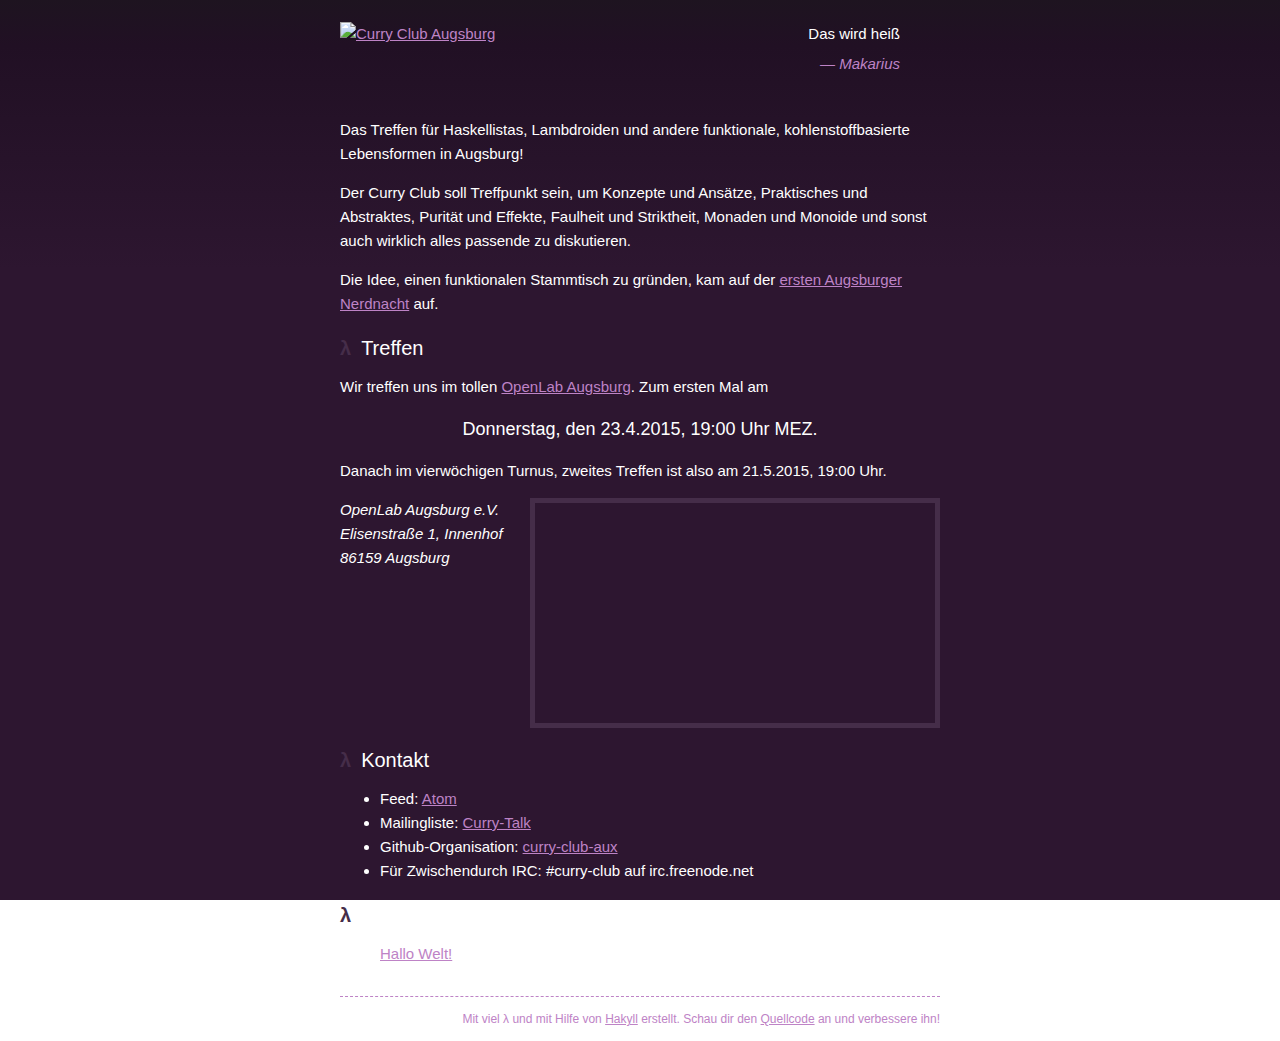
==== index.html @ 8ce15936 "Travis: updated website output 04/19/15 16:23" ====
<!doctype html>
<html lang="de">
  <head>
    <meta charset="utf-8" />
    <title>Home :: Curry Club Augsburg</title>
    <link rel="stylesheet" type="text/css" href="./css/default.css" />
    <link rel="shortcut icon" href="./images/favicon.ico" />
    <link rel="alternate" type="application/atom+xml" href="./atom.xml" />
    <link rel="alternate" type="application/rss+xml" href="./rss.xml" />
    <link rel="stylesheet" href="https://api.tiles.mapbox.com/mapbox.js/v2.1.6/mapbox.css" />
  </head>
  <body>
    <div class="wrap">
      <div class="main">
        <header>
          <div id="logo">
            <a href="./">
              <img src="./images/logo-dunkler-hintergrund.svg" alt="Curry Club Augsburg" />
            </a>
          </div>
          <blockquote>
            <p>Das wird heiß</p>
            <footer>
              &mdash; <cite class="author">Makarius</cite>
            </footer>
          </blockquote>
          <div class="clear"></div>
        </header>

        <main id="content">
          <p>
Das Treffen für Haskellistas, Lambdroiden und andere funktionale, kohlenstoffbasierte Lebensformen in Augsburg!
</p>
<p>
Der Curry Club soll Treffpunkt sein, um Konzepte und Ansätze, Praktisches und Abstraktes, Purität und Effekte, Faulheit und Striktheit, Monaden und Monoide und sonst auch wirklich alles passende zu diskutieren.
</p>
<p>
Die Idee, einen funktionalen Stammtisch zu gründen, kam auf der <a href="https://openlab-augsburg.de/2015/03/augsburger-nerdnight-am-13-3-2015/">ersten Augsburger Nerdnacht</a> auf.
</p>

<h2>Treffen</h2>
<p>
  Wir treffen uns im tollen <a href="https://openlab-augsburg.de/kontakt/">OpenLab Augsburg</a>. Zum ersten Mal am
</p>
<p id="next-meeting">
  Donnerstag, den 23.4.2015, 19:00 Uhr MEZ.
</p>
<p>
  Danach im vierwöchigen Turnus, zweites Treffen ist also am 21.5.2015, 19:00 Uhr.
</p>

<div>
  <address>
    OpenLab Augsburg e.V.<br />
    Elisenstraße 1, Innenhof<br />
    86159 Augsburg<br />
  </address>

  <div id="map"></div>
  <div class="clear"></div>
</div>

<h2>Kontakt</h2>
<ul>
  <!--
	<li>Kontaktmailaddresse:
    <a href="javascript:twoClkEml('post','emlToRepl')" id="emlToRepl">
        post [at] curry-club-augsburg [punkt] de
    </a>
  </li>
  -->
  <li>Feed: <a href="./atom.xml">Atom</a></li>
  <li>Mailingliste: <a href="http://lists.curry-club-augsburg.de/listinfo/curry-talk">Curry-Talk</a></li>
	<li>Github-Organisation: <a href="https://github.com/curry-club-aux">curry-club-aux</a></li>
	<li>Für Zwischendurch IRC: #curry-club auf irc.freenode.net</li>
</ul>

<h2>Neuigkeiten</h2>
<ul>
    
        <li>
            <a href="./posts/2015-03-17-hallo-welt.html">Hallo Welt!</a> - March 17, 2015
        </li>
    
</ul>


<script type="text/javascript" charset="utf-8">
// Skript, das die Mail Addresse mit '[at]' und ähnlichem durch @ ersetzt und
// 'mailto:...' hinzufügt
function twoClkEml (n,c){
    var m = n + String.fromCharCode(64) + window.location.host;
    document.getElementById(c).innerHTML = m;
    document.getElementById(c).href = decodeURIComponent(atob("bWFpbHRvJTNB")) + m;
}
</script>

<script src="https://api.tiles.mapbox.com/mapbox.js/v2.1.6/mapbox.js"></script>

<script>
  L.mapbox.accessToken = 'pk.eyJ1IjoidGltamIiLCJhIjoiWG0taDVuRSJ9.5bxOxgAjrxAyaIcLzbV3ag';
  var mapboxTiles = L.tileLayer('https://{s}.tiles.mapbox.com/v4/timjb.lh5m8dag/{z}/{x}/{y}.png?access_token=' + L.mapbox.accessToken, {
      attribution: '<a href="http://www.mapbox.com/about/maps/" target="_blank">Terms &amp; Feedback</a>'
  });


  var openLabCoords = [48.357684, 10.886725];
  var map = L.map('map').setView(openLabCoords, 16).addLayer(mapboxTiles);
  var marker = L.marker(openLabCoords).addTo(map);
</script>

        </main>
      </div>
    </div>

    <footer class="footer">
      Mit viel <b>&lambda;</b> und mit Hilfe von <a href="http://jaspervdj.be/hakyll">Hakyll</a> erstellt.
      Schau dir den <a href="https://github.com/curry-club-aux/curry-club-augsburg.de">Quellcode</a> an und verbessere ihn!
    </footer>
  </body>
</html>
---- css/default.css ----
@import url(/css/ubuntu.css);body{color:rgb(255,255,255);background-color:#2d1630;background:-webkit-linear-gradient(180deg,#1e1420 0%,#211024 5%,#2d1630 30%);background:-moz-linear-gradient(180deg,#1e1420 0%,#211024 5%,#2d1630 30%);background:-ms-linear-gradient(180deg,#1e1420 0%,#211024 5%,#2d1630 30%);background:-o-linear-gradient(180deg,#1e1420 0%,#211024 5%,#2d1630 30%);background:linear-gradient(180deg,#1e1420 0%,#211024 5%,#2d1630 30%);background-attachment:fixed;font-size:15px;line-height:24px;font-weight:lighter;font-family:Ubuntu, sans-serif;margin:0 0 0 0;width:100%}header, main, footer.footer{width:600px;margin:0 auto 0 auto}header{margin-top:10px;margin-bottom:30px;padding:12px 0 12px 0;position:relative}header div#logo{width:320px;float:left}header blockquote{margin:0 0 0 0;padding-right:40px;text-align:end;width:150px;float:right}header blockquote p{margin:0 0 0 0}header blockquote footer{color:#be83c6;border-top-style:none;margin-top:0;padding-top:6px;margin-left:2em}div.wrap{min-height:100%}div.main{overflow:auto;padding-bottom:60px}html, body{height:100%}footer.footer{border-top:dashed 1px #be83c6;color:#be83c6;font-size:12px;position:relative;margin-top:-45px;padding:10px 0 10px 0;text-align:end}div.clear{clear:both}h1, h2, h3{margin:1em 0 0.5em 0;font-weight:normal}h2{font-size:20px}h2:before{font-weight:bold;content:"λ";padding-right:10px;color:#452d49}a:link, a:visited{color:#be83c6}p#next-meeting{font-size:18px;text-align:center}address{float:left}div#map{float:right;height:220px;width:400px;border:solid 5px #452d49}div#info{color:#555;font-size:14px;font-style:italic}
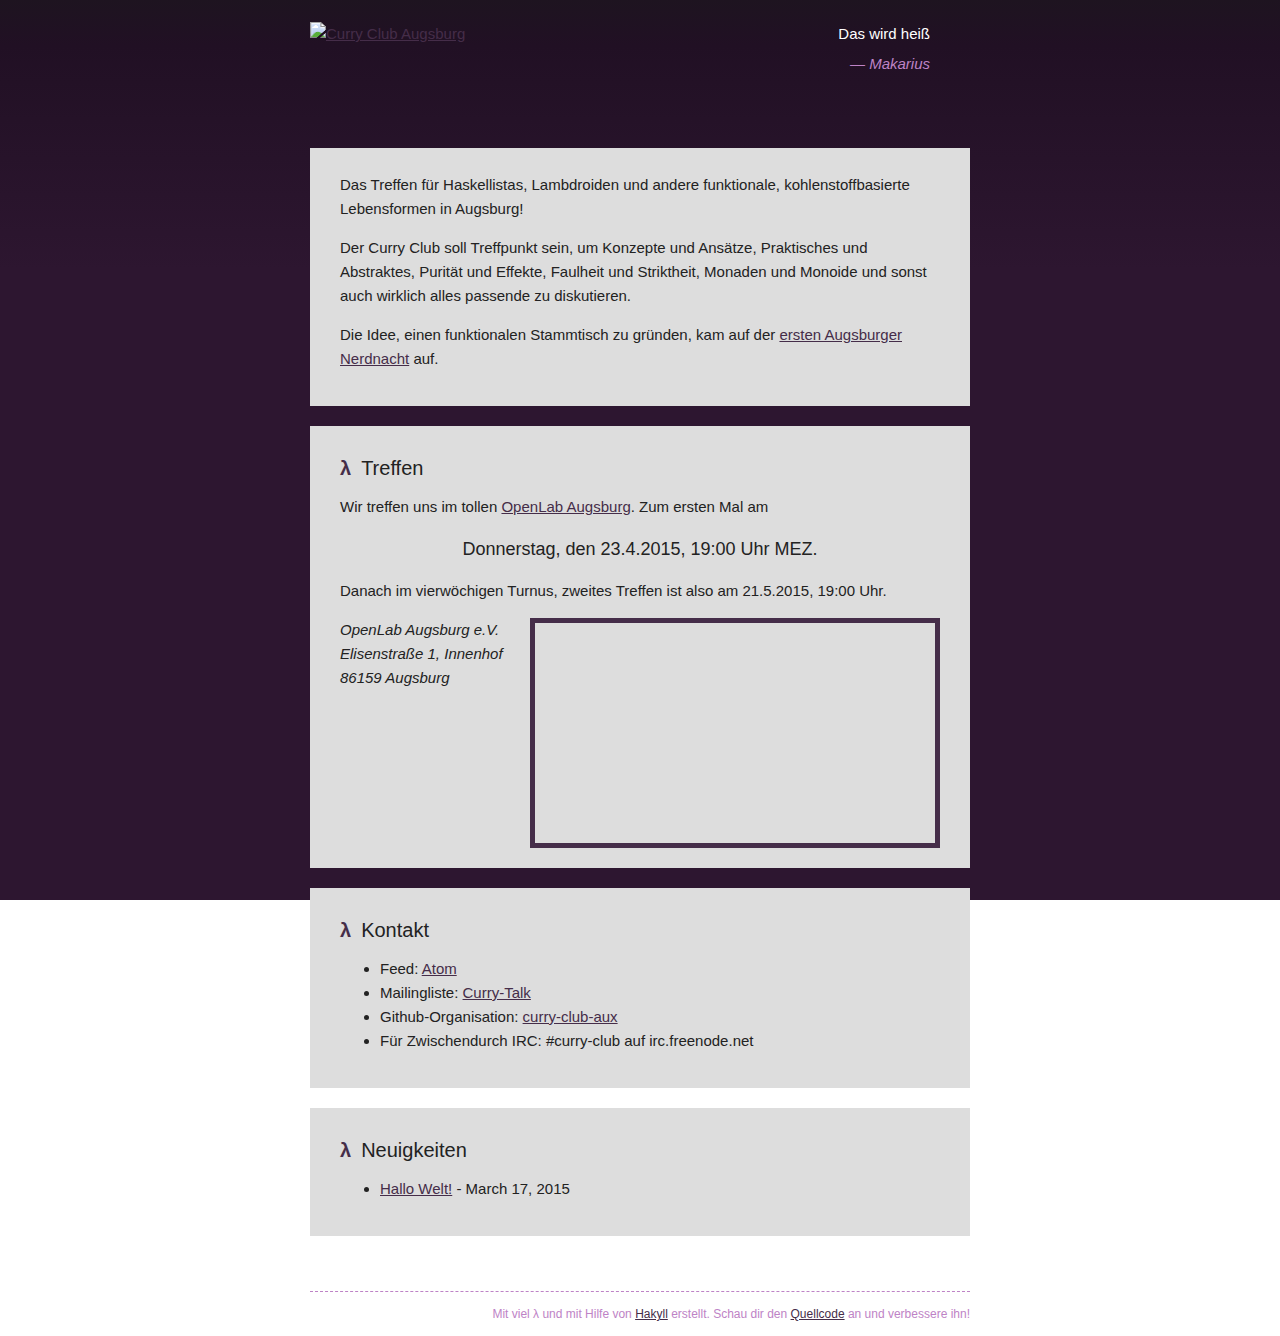
==== commit 288f8281: "Travis: updated website output 04/19/15 18:39" ====
--- a/index.html
+++ b/index.html
@@ -28,53 +28,61 @@
         </header>
 
         <main id="content">
-          <p>
-Das Treffen für Haskellistas, Lambdroiden und andere funktionale, kohlenstoffbasierte Lebensformen in Augsburg!
-</p>
-<p>
-Der Curry Club soll Treffpunkt sein, um Konzepte und Ansätze, Praktisches und Abstraktes, Purität und Effekte, Faulheit und Striktheit, Monaden und Monoide und sonst auch wirklich alles passende zu diskutieren.
-</p>
-<p>
-Die Idee, einen funktionalen Stammtisch zu gründen, kam auf der <a href="https://openlab-augsburg.de/2015/03/augsburger-nerdnight-am-13-3-2015/">ersten Augsburger Nerdnacht</a> auf.
-</p>
-
-<h2>Treffen</h2>
-<p>
-  Wir treffen uns im tollen <a href="https://openlab-augsburg.de/kontakt/">OpenLab Augsburg</a>. Zum ersten Mal am
-</p>
-<p id="next-meeting">
-  Donnerstag, den 23.4.2015, 19:00 Uhr MEZ.
-</p>
-<p>
-  Danach im vierwöchigen Turnus, zweites Treffen ist also am 21.5.2015, 19:00 Uhr.
-</p>
-
-<div>
-  <address>
-    OpenLab Augsburg e.V.<br />
-    Elisenstraße 1, Innenhof<br />
-    86159 Augsburg<br />
-  </address>
-
-  <div id="map"></div>
-  <div class="clear"></div>
+          <div class="block">
+  <p>
+    Das Treffen für Haskellistas, Lambdroiden und andere funktionale, kohlenstoffbasierte Lebensformen in Augsburg!
+  </p>
+  <p>
+    Der Curry Club soll Treffpunkt sein, um Konzepte und Ansätze, Praktisches und Abstraktes, Purität und Effekte, Faulheit und Striktheit, Monaden und Monoide und sonst auch wirklich alles passende zu diskutieren.
+  </p>
+  <p>
+    Die Idee, einen funktionalen Stammtisch zu gründen, kam auf der <a href="https://openlab-augsburg.de/2015/03/augsburger-nerdnight-am-13-3-2015/">ersten Augsburger Nerdnacht</a> auf.
+  </p>
 </div>
 
-<h2>Kontakt</h2>
-<ul>
-  <!--
-	<li>Kontaktmailaddresse:
-    <a href="javascript:twoClkEml('post','emlToRepl')" id="emlToRepl">
-        post [at] curry-club-augsburg [punkt] de
-    </a>
-  </li>
-  -->
-  <li>Feed: <a href="./atom.xml">Atom</a></li>
-  <li>Mailingliste: <a href="http://lists.curry-club-augsburg.de/listinfo/curry-talk">Curry-Talk</a></li>
-	<li>Github-Organisation: <a href="https://github.com/curry-club-aux">curry-club-aux</a></li>
-	<li>Für Zwischendurch IRC: #curry-club auf irc.freenode.net</li>
-</ul>
+<div class="block">
+  <h2>Treffen</h2>
+  <p>
+    Wir treffen uns im tollen <a href="https://openlab-augsburg.de/kontakt/">OpenLab Augsburg</a>. Zum ersten Mal am
+  </p>
+  <p id="next-meeting">
+    Donnerstag, den 23.4.2015, 19:00 Uhr MEZ.
+  </p>
+  <p>
+    Danach im vierwöchigen Turnus, zweites Treffen ist also am 21.5.2015, 19:00 Uhr.
+  </p>
 
+  <div>
+    <address>
+      OpenLab Augsburg e.V.<br />
+      Elisenstraße 1, Innenhof<br />
+      86159 Augsburg<br />
+    </address>
+
+    <div id="map"></div>
+    <div class="clear"></div>
+  </div>
+</div>
+
+<div class="block">
+  <h2>Kontakt</h2>
+  <ul>
+    <!--
+    <li>Kontaktmailaddresse:
+      <a href="javascript:twoClkEml('post','emlToRepl')" id="emlToRepl">
+          post [at] curry-club-augsburg [punkt] de
+      </a>
+    </li>
+    -->
+    <li>Feed: <a href="./atom.xml">Atom</a></li>
+    <li>Mailingliste: <a href="http://lists.curry-club-augsburg.de/listinfo/curry-talk">Curry-Talk</a></li>
+    <li>Github-Organisation: <a href="https://github.com/curry-club-aux">curry-club-aux</a></li>
+    <li>Für Zwischendurch IRC: #curry-club auf irc.freenode.net</li>
+  </ul>
+</div>
+
+<div class="block">
+  <div class="spacer"> </div>
 <h2>Neuigkeiten</h2>
 <ul>
     
@@ -84,6 +92,7 @@
     
 </ul>
 
+</div>
 
 <script type="text/javascript" charset="utf-8">
 // Skript, das die Mail Addresse mit '[at]' und ähnlichem durch @ ersetzt und
--- a/css/default.css
+++ b/css/default.css
@@ -1 +1 @@
- @import url(/css/ubuntu.css);body{color:rgb(255,255,255);background-color:#2d1630;background:-webkit-linear-gradient(180deg,#1e1420 0%,#211024 5%,#2d1630 30%);background:-moz-linear-gradient(180deg,#1e1420 0%,#211024 5%,#2d1630 30%);background:-ms-linear-gradient(180deg,#1e1420 0%,#211024 5%,#2d1630 30%);background:-o-linear-gradient(180deg,#1e1420 0%,#211024 5%,#2d1630 30%);background:linear-gradient(180deg,#1e1420 0%,#211024 5%,#2d1630 30%);background-attachment:fixed;font-size:15px;line-height:24px;font-weight:lighter;font-family:Ubuntu, sans-serif;margin:0 0 0 0;width:100%}header, main, footer.footer{width:600px;margin:0 auto 0 auto}header{margin-top:10px;margin-bottom:30px;padding:12px 0 12px 0;position:relative}header div#logo{width:320px;float:left}header blockquote{margin:0 0 0 0;padding-right:40px;text-align:end;width:150px;float:right}header blockquote p{margin:0 0 0 0}header blockquote footer{color:#be83c6;border-top-style:none;margin-top:0;padding-top:6px;margin-left:2em}div.wrap{min-height:100%}div.main{overflow:auto;padding-bottom:60px}html, body{height:100%}footer.footer{border-top:dashed 1px #be83c6;color:#be83c6;font-size:12px;position:relative;margin-top:-45px;padding:10px 0 10px 0;text-align:end}div.clear{clear:both}h1, h2, h3{margin:1em 0 0.5em 0;font-weight:normal}h2{font-size:20px}h2:before{font-weight:bold;content:"λ";padding-right:10px;color:#452d49}a:link, a:visited{color:#be83c6}p#next-meeting{font-size:18px;text-align:center}address{float:left}div#map{float:right;height:220px;width:400px;border:solid 5px #452d49}div#info{color:#555;font-size:14px;font-style:italic}+ @import url(/css/ubuntu.css);body{color:rgb(255,255,255);background-color:#2d1630;background:-webkit-linear-gradient(180deg,#1e1420 0%,#211024 5%,#2d1630 30%);background:-moz-linear-gradient(180deg,#1e1420 0%,#211024 5%,#2d1630 30%);background:-ms-linear-gradient(180deg,#1e1420 0%,#211024 5%,#2d1630 30%);background:-o-linear-gradient(180deg,#1e1420 0%,#211024 5%,#2d1630 30%);background:linear-gradient(180deg,#1e1420 0%,#211024 5%,#2d1630 30%);background-attachment:fixed;font-size:15px;line-height:24px;font-weight:lighter;font-family:Ubuntu, sans-serif;margin:0 0 0 0;width:100%}header, main, footer.footer{width:660px;margin:0 auto 0 auto}main{padding:30px 30px 30px 30px}div.block{padding-top:10px;padding-left:30px;padding-right:30px;padding-bottom:20px;margin-bottom:20px;background-color:#dddddd;color:#222}div.block.dark{background:#170b1a;color:rgb(255,255,255)}header{margin-top:10px;margin-bottom:30px;padding:12px 0 12px 0;position:relative}header div#logo{width:320px;float:left}header blockquote{margin:0 0 0 0;padding-right:40px;text-align:end;width:150px;float:right}header blockquote p{margin:0 0 0 0}header blockquote footer{color:#be83c6;border-top-style:none;margin-top:0;padding-top:6px;margin-left:2em}div.wrap{min-height:100%}div.main{overflow:auto;padding-bottom:50px}html, body{height:100%}footer.footer{border-top:dashed 1px #be83c6;color:#be83c6;font-size:12px;position:relative;margin-top:-45px;padding:10px 0 10px 0;text-align:end}div.clear{clear:both}h1, h2, h3{margin:1em 0 0.5em 0;font-weight:normal}h2{font-size:20px}h2:before{font-weight:bold;content:"λ";padding-right:10px;color:#452d49}a:link, a:visited{color:#452d49}div.block.dark a:link, div.block.dark a:visited{color:#be83c6}p#next-meeting{font-size:18px;text-align:center}address{float:left}div#map{float:right;height:220px;width:400px;border:solid 5px #452d49}div#info{color:#555;font-size:14px;font-style:italic}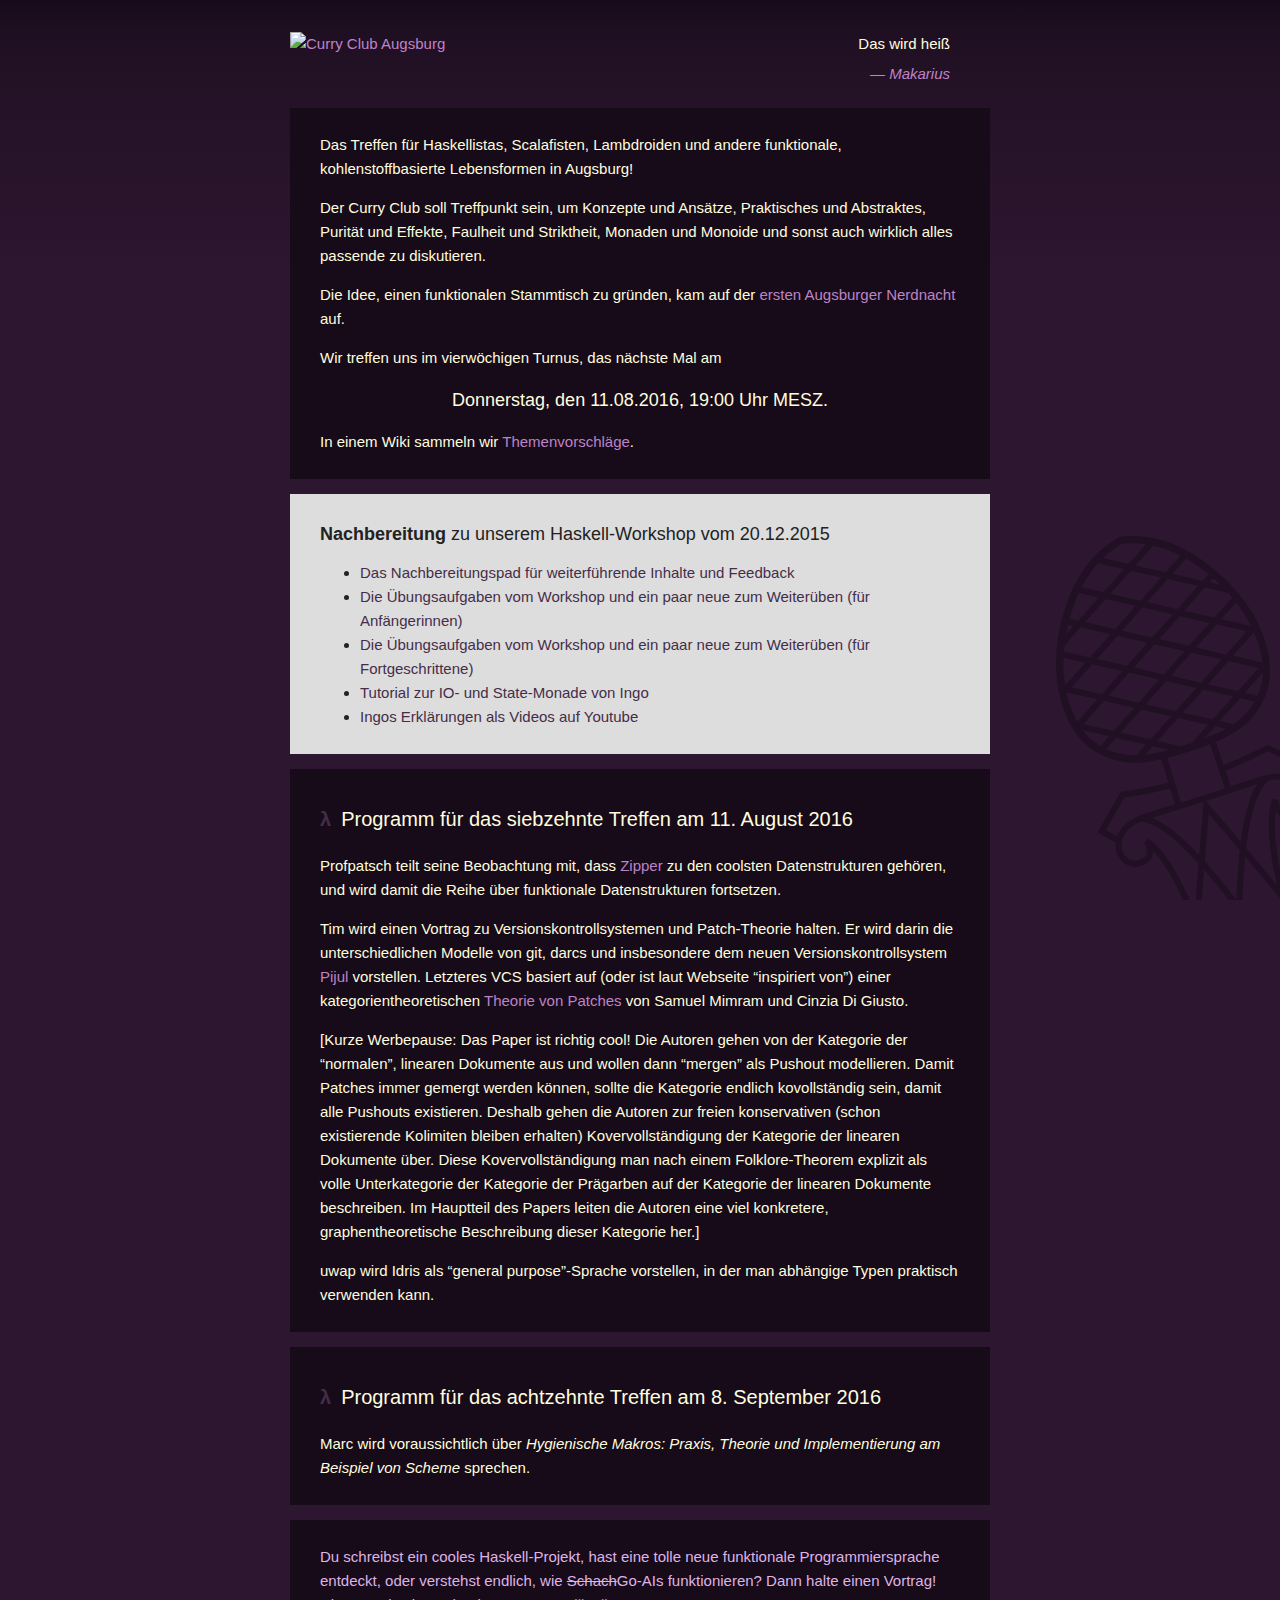
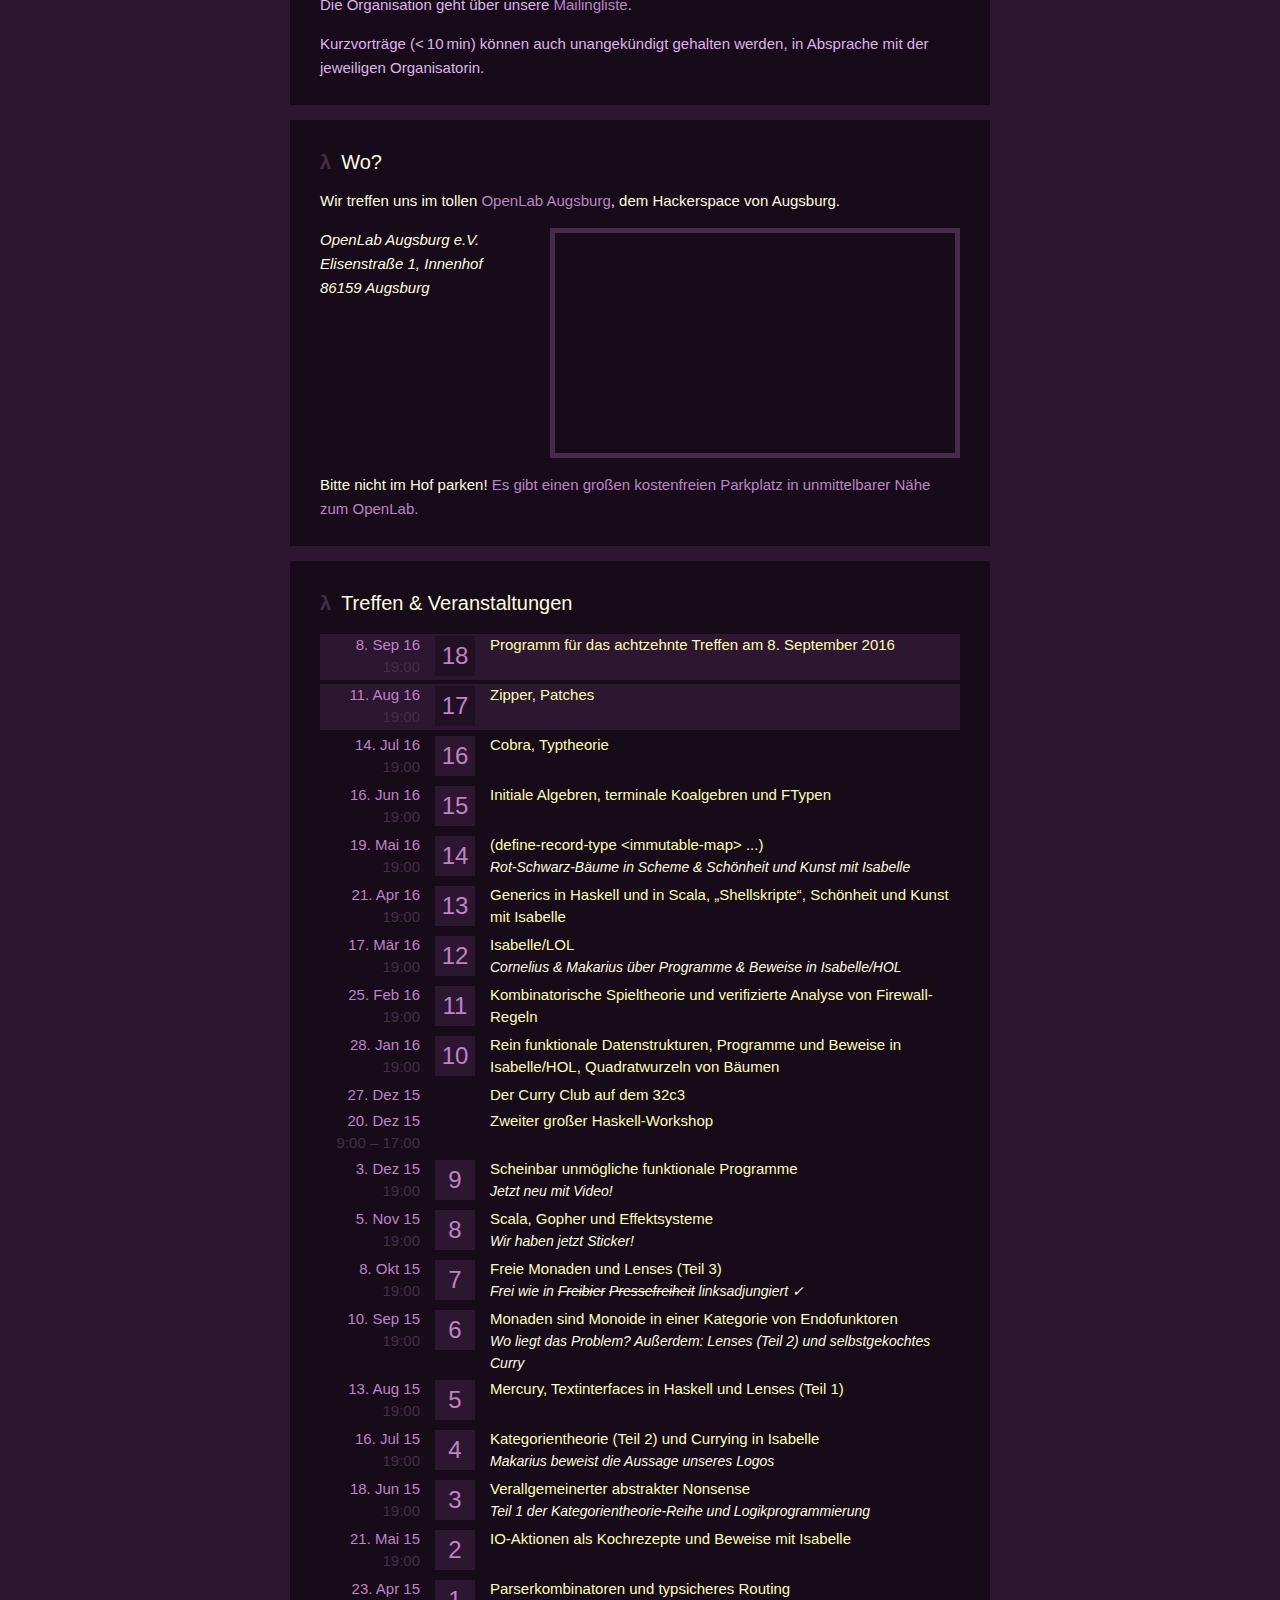
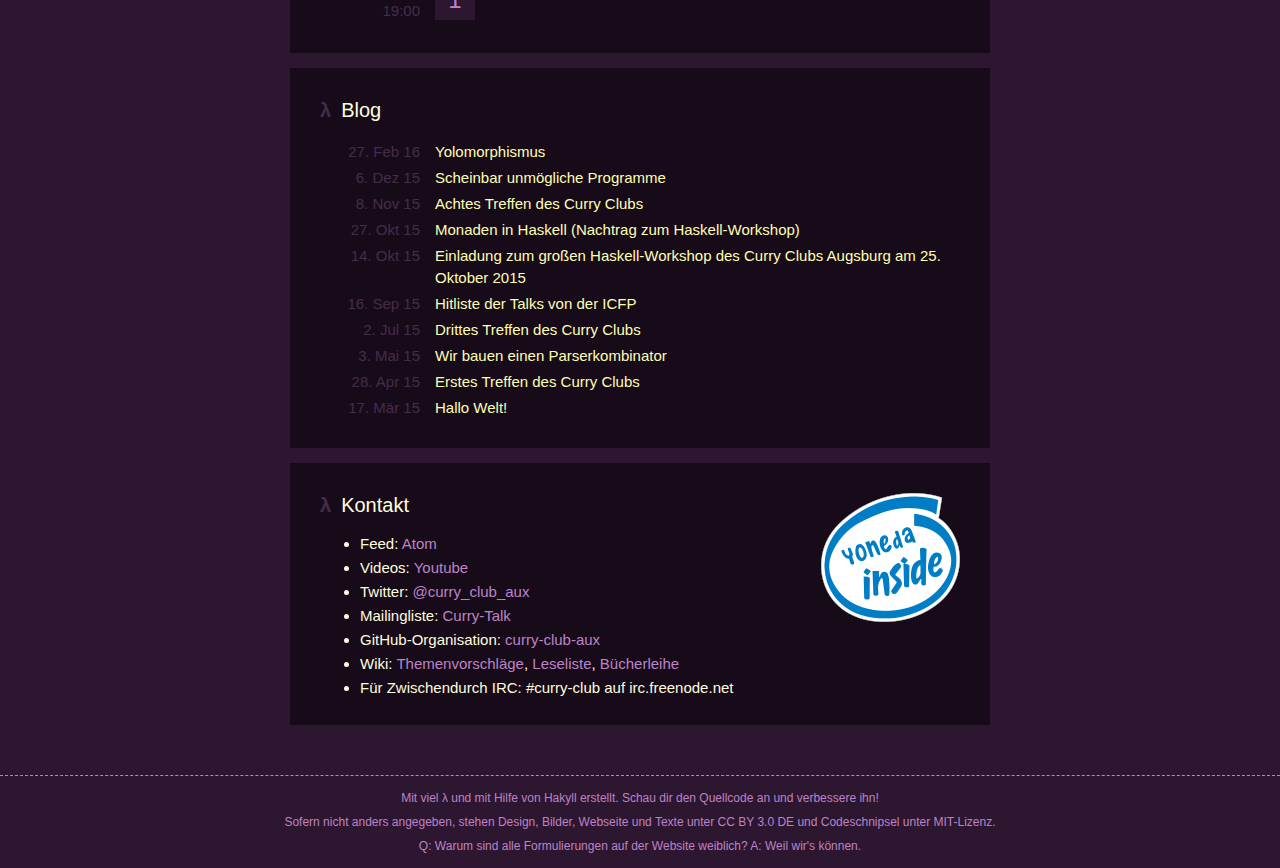
==== commit b4326e6a: "Updated website output 07/19/16 00:50" ====
--- a/index.html
+++ b/index.html
@@ -28,9 +28,9 @@
         </header>
 
         <main id="content">
-          <div class="block">
+          <article>
   <p>
-    Das Treffen für Haskellistas, Lambdroiden und andere funktionale, kohlenstoffbasierte Lebensformen in Augsburg!
+    Das Treffen für Haskellistas, Scalafisten, Lambdroiden und andere funktionale, kohlenstoffbasierte Lebensformen in Augsburg!
   </p>
   <p>
     Der Curry Club soll Treffpunkt sein, um Konzepte und Ansätze, Praktisches und Abstraktes, Purität und Effekte, Faulheit und Striktheit, Monaden und Monoide und sonst auch wirklich alles passende zu diskutieren.
@@ -38,18 +38,68 @@
   <p>
     Die Idee, einen funktionalen Stammtisch zu gründen, kam auf der <a href="https://openlab-augsburg.de/2015/03/augsburger-nerdnight-am-13-3-2015/">ersten Augsburger Nerdnacht</a> auf.
   </p>
-</div>
-
-<div class="block">
-  <h2>Treffen</h2>
   <p>
-    Wir treffen uns im tollen <a href="https://openlab-augsburg.de/kontakt/">OpenLab Augsburg</a>. Zum ersten Mal am
+    Wir treffen uns im vierwöchigen Turnus, das nächste Mal am
   </p>
   <p id="next-meeting">
-    Donnerstag, den 23.4.2015, 19:00 Uhr MEZ.
+    Donnerstag, den 11.08.2016, 19:00 Uhr MESZ.
+  </p>
+  <!--<p>
+    Im Anschluss ans erste Treffen gehen wir im <a href="http://www.sangam-augsburg.de/">Sangam</a> gemeinsam essen.
+  </p>-->
+  <p>
+    In einem Wiki sammeln wir <a href="https://github.com/curry-club-aux/curry-club-augsburg.de/wiki/Themenvorschl%C3%A4ge">Themenvorschläge</a>.
   </p>
   <p>
-    Danach im vierwöchigen Turnus, zweites Treffen ist also am 21.5.2015, 19:00 Uhr.
+  </p>
+</article>
+
+<article class="bright">
+  <h2><strong>Nachbereitung</strong> zu unserem Haskell-Workshop vom 20.12.2015</h2>
+  <ul>
+    <li><a href="https://ola.pads.ccc.de/haskell-workshop-2015b-danach">Das Nachbereitungspad für weiterführende Inhalte und Feedback</a></li>
+    <li><a href="https://curry-club-aux.github.io/haskell-workshop/uebung.pdf">Die Übungsaufgaben vom Workshop und ein paar neue zum Weiterüben (für Anfängerinnen)</a></li>
+    <li><a href="https://curry-club-aux.github.io/haskell-workshop/uebung2.pdf">Die Übungsaufgaben vom Workshop und ein paar neue zum Weiterüben (für Fortgeschrittene)</a></li>
+    <li><a href="http://curry-club-augsburg.de/posts/2015-10-27-monaden-in-haskell.html">Tutorial zur IO- und State-Monade von Ingo</a></li>
+    <li><a href="https://www.youtube.com/playlist?list=PLwpepnYDFK9PtCd9JLwa6H1LhVrGEbcu_">Ingos Erklärungen als Videos auf Youtube</a></li>
+  </ul>
+</article>
+
+
+  <article>
+    <header>
+      <h1>Programm für das siebzehnte Treffen am 11. August 2016</h1>
+    </header>
+
+    
+      <p>Profpatsch teilt seine Beobachtung mit, dass <a href="https://www.st.cs.uni-saarland.de/edu/seminare/2005/advanced-fp/docs/huet-zipper.pdf">Zipper</a> zu den coolsten Datenstrukturen gehören, und wird damit die Reihe über funktionale Datenstrukturen fortsetzen.</p>
+<p>Tim wird einen Vortrag zu Versionskontrollsystemen und Patch-Theorie halten. Er wird darin die unterschiedlichen Modelle von git, darcs und insbesondere dem neuen Versionskontrollsystem <a href="http://pijul.org/">Pijul</a> vorstellen. Letzteres VCS basiert auf (oder ist laut Webseite “inspiriert von”) einer kategorientheoretischen <a href="http://www.lix.polytechnique.fr/Labo/Samuel.Mimram/docs/mimram_ctp.pdf">Theorie von</a> <a href="http://www.lix.polytechnique.fr/Labo/Samuel.Mimram/docs/mimram_ctp_slides.pdf">Patches</a> von Samuel Mimram und Cinzia Di Giusto.</p>
+<p>[Kurze Werbepause: Das Paper ist richtig cool! Die Autoren gehen von der Kategorie der “normalen”, linearen Dokumente aus und wollen dann “mergen” als Pushout modellieren. Damit Patches immer gemergt werden können, sollte die Kategorie endlich kovollständig sein, damit alle Pushouts existieren. Deshalb gehen die Autoren zur freien konservativen (schon existierende Kolimiten bleiben erhalten) Kovervollständigung der Kategorie der linearen Dokumente über. Diese Kovervollständigung man nach einem Folklore-Theorem explizit als volle Unterkategorie der Kategorie der Prägarben auf der Kategorie der linearen Dokumente beschreiben. Im Hauptteil des Papers leiten die Autoren eine viel konkretere, graphentheoretische Beschreibung dieser Kategorie her.]</p>
+<p>uwap wird Idris als “general purpose”-Sprache vorstellen, in der man abhängige Typen praktisch verwenden kann.</p>
+    
+  </article>
+
+  <article>
+    <header>
+      <h1>Programm für das achtzehnte Treffen am 8. September 2016</h1>
+    </header>
+
+    
+      <p>Marc wird voraussichtlich über <em>Hygienische Makros: Praxis, Theorie und Implementierung am Beispiel von Scheme</em> sprechen.</p>
+    
+  </article>
+
+
+<article>
+  <p class="deemph">Du schreibst ein cooles Haskell-Projekt, hast eine tolle neue funktionale Programmiersprache entdeckt, oder verstehst endlich, wie <s>Schach</s>Go-AIs funktionieren? Dann halte einen Vortrag! Die Organisation geht über unsere <a href="http://lists.curry-club-augsburg.de/listinfo/curry-talk">Mailingliste</a>.</p>
+  <p class="deemph">Kurzvorträge (< 10 min) können auch unangekündigt gehalten werden, in Absprache mit der jeweiligen Organisatorin.</p>
+</article>
+
+
+<article>
+  <h1>Wo?</h1>
+  <p>
+    Wir treffen uns im tollen <a href="https://openlab-augsburg.de/kontakt/">OpenLab Augsburg</a>, dem Hackerspace von Augsburg.
   </p>
 
   <div>
@@ -60,12 +110,704 @@
     </address>
 
     <div id="map"></div>
-    <div class="clear"></div>
+
+    <p class="clear">Bitte nicht im Hof parken! <a href="http://wiki.openlab-augsburg.de/openwiki:raum">Es gibt einen großen kostenfreien Parkplatz in unmittelbarer Nähe zum OpenLab.</a></p>
   </div>
-</div>
-
-<div class="block">
-  <h2>Kontakt</h2>
+</article>
+
+<article>
+  <h1>Treffen &amp; Veranstaltungen</h1>
+  <ul class="post-list">
+    
+      
+      <li class="meetup-upcoming">
+      
+        <span class="meetup-date">
+           8. Sep 16<br />
+          
+            <span class="meetup-time">
+              19:00
+            </span>
+          
+        </span>
+        <span class="meetup-counter">
+          
+            <div class="meetup-counter-square">
+              18
+            </div>
+          
+        </span>
+        <span>
+          <a class="post-title" href="./posts/2016-06-29-achtzehntes-treffen.html">
+            
+              Programm für das achtzehnte Treffen am 8. September 2016
+            
+          </a>
+          
+        </span>
+      </li>
+    
+      
+      <li class="meetup-upcoming">
+      
+        <span class="meetup-date">
+          11. Aug 16<br />
+          
+            <span class="meetup-time">
+              19:00
+            </span>
+          
+        </span>
+        <span class="meetup-counter">
+          
+            <div class="meetup-counter-square">
+              17
+            </div>
+          
+        </span>
+        <span>
+          <a class="post-title" href="./posts/2016-06-29-siebzehntes-treffen.html">
+            
+              Zipper, Patches
+            
+          </a>
+          
+        </span>
+      </li>
+    
+      
+      <li>
+      
+        <span class="meetup-date">
+          14. Jul 16<br />
+          
+            <span class="meetup-time">
+              19:00
+            </span>
+          
+        </span>
+        <span class="meetup-counter">
+          
+            <div class="meetup-counter-square">
+              16
+            </div>
+          
+        </span>
+        <span>
+          <a class="post-title" href="./posts/2016-06-15-sechzehntes-treffen.html">
+            
+              Cobra, Typtheorie
+            
+          </a>
+          
+        </span>
+      </li>
+    
+      
+      <li>
+      
+        <span class="meetup-date">
+          16. Jun 16<br />
+          
+            <span class="meetup-time">
+              19:00
+            </span>
+          
+        </span>
+        <span class="meetup-counter">
+          
+            <div class="meetup-counter-square">
+              15
+            </div>
+          
+        </span>
+        <span>
+          <a class="post-title" href="./posts/2016-05-17-fuenfzehntes-treffen.html">
+            
+              Initiale Algebren, terminale Koalgebren und FTypen
+            
+          </a>
+          
+        </span>
+      </li>
+    
+      
+      <li>
+      
+        <span class="meetup-date">
+          19. Mai 16<br />
+          
+            <span class="meetup-time">
+              19:00
+            </span>
+          
+        </span>
+        <span class="meetup-counter">
+          
+            <div class="meetup-counter-square">
+              14
+            </div>
+          
+        </span>
+        <span>
+          <a class="post-title" href="./posts/2016-04-24-vierzehntes-treffen.html">
+            
+              (define-record-type &lt;immutable-map&gt; ...)
+            
+          </a>
+          
+            <br />
+            <span class="post-subtitle">Rot-Schwarz-Bäume in Scheme &amp; Schönheit und Kunst mit Isabelle</span>
+          
+        </span>
+      </li>
+    
+      
+      <li>
+      
+        <span class="meetup-date">
+          21. Apr 16<br />
+          
+            <span class="meetup-time">
+              19:00
+            </span>
+          
+        </span>
+        <span class="meetup-counter">
+          
+            <div class="meetup-counter-square">
+              13
+            </div>
+          
+        </span>
+        <span>
+          <a class="post-title" href="./posts/2016-03-19-dreizehntes-treffen.html">
+            
+              Generics in Haskell und in Scala, „Shellskripte“, Schönheit und Kunst mit Isabelle
+            
+          </a>
+          
+        </span>
+      </li>
+    
+      
+      <li>
+      
+        <span class="meetup-date">
+          17. Mär 16<br />
+          
+            <span class="meetup-time">
+              19:00
+            </span>
+          
+        </span>
+        <span class="meetup-counter">
+          
+            <div class="meetup-counter-square">
+              12
+            </div>
+          
+        </span>
+        <span>
+          <a class="post-title" href="./posts/2016-02-26-zwoelftes-treffen.html">
+            
+              Isabelle/LOL
+            
+          </a>
+          
+            <br />
+            <span class="post-subtitle">Cornelius &amp; Makarius über Programme &amp; Beweise in Isabelle/HOL</span>
+          
+        </span>
+      </li>
+    
+      
+      <li>
+      
+        <span class="meetup-date">
+          25. Feb 16<br />
+          
+            <span class="meetup-time">
+              19:00
+            </span>
+          
+        </span>
+        <span class="meetup-counter">
+          
+            <div class="meetup-counter-square">
+              11
+            </div>
+          
+        </span>
+        <span>
+          <a class="post-title" href="./posts/2016-01-05-elftes-treffen.html">
+            
+              Kombinatorische Spieltheorie und verifizierte Analyse von Firewall-Regeln
+            
+          </a>
+          
+        </span>
+      </li>
+    
+      
+      <li>
+      
+        <span class="meetup-date">
+          28. Jan 16<br />
+          
+            <span class="meetup-time">
+              19:00
+            </span>
+          
+        </span>
+        <span class="meetup-counter">
+          
+            <div class="meetup-counter-square">
+              10
+            </div>
+          
+        </span>
+        <span>
+          <a class="post-title" href="./posts/2015-12-04-zehntes-treffen.html">
+            
+              Rein funktionale Datenstrukturen, Programme und Beweise in Isabelle/HOL, Quadratwurzeln von Bäumen
+            
+          </a>
+          
+        </span>
+      </li>
+    
+      
+      <li>
+      
+        <span class="meetup-date">
+          27. Dez 15<br />
+          
+        </span>
+        <span class="meetup-counter">
+          
+        </span>
+        <span>
+          <a class="post-title" href="./posts/2015-12-05-ankuendigung-curry-club-auf-dem-32c3.html">
+            
+              Der Curry Club auf dem 32c3
+            
+          </a>
+          
+        </span>
+      </li>
+    
+      
+      <li>
+      
+        <span class="meetup-date">
+          20. Dez 15<br />
+          
+            <span class="meetup-time">
+              9:00 &ndash; 17:00
+            </span>
+          
+        </span>
+        <span class="meetup-counter">
+          
+        </span>
+        <span>
+          <a class="post-title" href="./posts/2015-12-09-zweiter-workshop.html">
+            
+              Zweiter großer Haskell-Workshop
+            
+          </a>
+          
+        </span>
+      </li>
+    
+      
+      <li>
+      
+        <span class="meetup-date">
+           3. Dez 15<br />
+          
+            <span class="meetup-time">
+              19:00
+            </span>
+          
+        </span>
+        <span class="meetup-counter">
+          
+            <div class="meetup-counter-square">
+              9
+            </div>
+          
+        </span>
+        <span>
+          <a class="post-title" href="./posts/2015-11-09-neuntes-treffen.html">
+            
+              Scheinbar unmögliche funktionale Programme
+            
+          </a>
+          
+            <br />
+            <span class="post-subtitle">Jetzt neu mit Video!</span>
+          
+        </span>
+      </li>
+    
+      
+      <li>
+      
+        <span class="meetup-date">
+           5. Nov 15<br />
+          
+            <span class="meetup-time">
+              19:00
+            </span>
+          
+        </span>
+        <span class="meetup-counter">
+          
+            <div class="meetup-counter-square">
+              8
+            </div>
+          
+        </span>
+        <span>
+          <a class="post-title" href="./posts/2015-09-19-ankuendigung-achtes-treffen.html">
+            
+              Scala, Gopher und Effektsysteme
+            
+          </a>
+          
+            <br />
+            <span class="post-subtitle">Wir haben jetzt Sticker!</span>
+          
+        </span>
+      </li>
+    
+      
+      <li>
+      
+        <span class="meetup-date">
+           8. Okt 15<br />
+          
+            <span class="meetup-time">
+              19:00
+            </span>
+          
+        </span>
+        <span class="meetup-counter">
+          
+            <div class="meetup-counter-square">
+              7
+            </div>
+          
+        </span>
+        <span>
+          <a class="post-title" href="./posts/2015-08-14-ankuendigung-siebtes-treffen.html">
+            
+              Freie Monaden und Lenses (Teil 3)
+            
+          </a>
+          
+            <br />
+            <span class="post-subtitle">Frei wie in <del>Freibier</del> <del>Pressefreiheit</del> linksadjungiert &check;</span>
+          
+        </span>
+      </li>
+    
+      
+      <li>
+      
+        <span class="meetup-date">
+          10. Sep 15<br />
+          
+            <span class="meetup-time">
+              19:00
+            </span>
+          
+        </span>
+        <span class="meetup-counter">
+          
+            <div class="meetup-counter-square">
+              6
+            </div>
+          
+        </span>
+        <span>
+          <a class="post-title" href="./posts/2015-07-25-ankuendigung-sechstes-treffen.html">
+            
+              Monaden sind Monoide in einer Kategorie von Endofunktoren
+            
+          </a>
+          
+            <br />
+            <span class="post-subtitle">Wo liegt das Problem? Außerdem: Lenses (Teil 2) und selbstgekochtes Curry</span>
+          
+        </span>
+      </li>
+    
+      
+      <li>
+      
+        <span class="meetup-date">
+          13. Aug 15<br />
+          
+            <span class="meetup-time">
+              19:00
+            </span>
+          
+        </span>
+        <span class="meetup-counter">
+          
+            <div class="meetup-counter-square">
+              5
+            </div>
+          
+        </span>
+        <span>
+          <a class="post-title" href="./posts/2015-05-28-ankuendigung-fuenftes-treffen.html">
+            
+              Mercury, Textinterfaces in Haskell und Lenses (Teil 1)
+            
+          </a>
+          
+        </span>
+      </li>
+    
+      
+      <li>
+      
+        <span class="meetup-date">
+          16. Jul 15<br />
+          
+            <span class="meetup-time">
+              19:00
+            </span>
+          
+        </span>
+        <span class="meetup-counter">
+          
+            <div class="meetup-counter-square">
+              4
+            </div>
+          
+        </span>
+        <span>
+          <a class="post-title" href="./posts/2015-05-27-ankuendigung-viertes-treffen.html">
+            
+              Kategorientheorie (Teil 2) und Currying in Isabelle
+            
+          </a>
+          
+            <br />
+            <span class="post-subtitle">Makarius beweist die Aussage unseres Logos</span>
+          
+        </span>
+      </li>
+    
+      
+      <li>
+      
+        <span class="meetup-date">
+          18. Jun 15<br />
+          
+            <span class="meetup-time">
+              19:00
+            </span>
+          
+        </span>
+        <span class="meetup-counter">
+          
+            <div class="meetup-counter-square">
+              3
+            </div>
+          
+        </span>
+        <span>
+          <a class="post-title" href="./posts/2015-05-26-ankuendigung-drittes-treffen.html">
+            
+              Verallgemeinerter abstrakter Nonsense
+            
+          </a>
+          
+            <br />
+            <span class="post-subtitle">Teil 1 der Kategorientheorie-Reihe und Logikprogrammierung</span>
+          
+        </span>
+      </li>
+    
+      
+      <li>
+      
+        <span class="meetup-date">
+          21. Mai 15<br />
+          
+            <span class="meetup-time">
+              19:00
+            </span>
+          
+        </span>
+        <span class="meetup-counter">
+          
+            <div class="meetup-counter-square">
+              2
+            </div>
+          
+        </span>
+        <span>
+          <a class="post-title" href="./posts/2015-05-15-ankuendigung-zweites-treffen.html">
+            
+              IO-Aktionen als Kochrezepte und Beweise mit Isabelle
+            
+          </a>
+          
+        </span>
+      </li>
+    
+      
+      <li>
+      
+        <span class="meetup-date">
+          23. Apr 15<br />
+          
+            <span class="meetup-time">
+              19:00
+            </span>
+          
+        </span>
+        <span class="meetup-counter">
+          
+            <div class="meetup-counter-square">
+              1
+            </div>
+          
+        </span>
+        <span>
+          <a class="post-title" href="./posts/2015-04-20-ankuendigung-erstes-treffen.html">
+            
+              Parserkombinatoren und typsicheres Routing
+            
+          </a>
+          
+        </span>
+      </li>
+    
+  </ul>
+</article>
+
+
+<article>
+  <h1>Blog</h1>
+  <ul class="post-list">
+    
+      <li>
+        <span class="post-date">
+          27. Feb 16
+        </span>
+        <span>
+          <a class="post-title" href="./posts/2016-02-27-yolomorphismus.html">Yolomorphismus</a>
+          
+        </span>
+      </li>
+    
+      <li>
+        <span class="post-date">
+           6. Dez 15
+        </span>
+        <span>
+          <a class="post-title" href="./posts/2015-12-06-impossible-programs.html">Scheinbar unmögliche Programme</a>
+          
+        </span>
+      </li>
+    
+      <li>
+        <span class="post-date">
+           8. Nov 15
+        </span>
+        <span>
+          <a class="post-title" href="./posts/2015-11-08-achtes-treffen.html">Achtes Treffen des Curry Clubs</a>
+          
+        </span>
+      </li>
+    
+      <li>
+        <span class="post-date">
+          27. Okt 15
+        </span>
+        <span>
+          <a class="post-title" href="./posts/2015-10-27-monaden-in-haskell.html">Monaden in Haskell (Nachtrag zum Haskell-Workshop)</a>
+          
+        </span>
+      </li>
+    
+      <li>
+        <span class="post-date">
+          14. Okt 15
+        </span>
+        <span>
+          <a class="post-title" href="./posts/2015-10-14-einladung-haskell-workshop.html">Einladung zum großen Haskell-Workshop des Curry Clubs Augsburg am 25. Oktober 2015</a>
+          
+        </span>
+      </li>
+    
+      <li>
+        <span class="post-date">
+          16. Sep 15
+        </span>
+        <span>
+          <a class="post-title" href="./posts/2015-09-16-hitliste-der-ICFP-talks.html">Hitliste der Talks von der ICFP</a>
+          
+        </span>
+      </li>
+    
+      <li>
+        <span class="post-date">
+           2. Jul 15
+        </span>
+        <span>
+          <a class="post-title" href="./posts/2015-07-02-drittes-treffen.html">Drittes Treffen des Curry Clubs</a>
+          
+        </span>
+      </li>
+    
+      <li>
+        <span class="post-date">
+           3. Mai 15
+        </span>
+        <span>
+          <a class="post-title" href="./posts/2015-05-03-wir-bauen-einen-parserkombinator.html">Wir bauen einen Parserkombinator</a>
+          
+        </span>
+      </li>
+    
+      <li>
+        <span class="post-date">
+          28. Apr 15
+        </span>
+        <span>
+          <a class="post-title" href="./posts/2015-04-28-erstes-treffen.html">Erstes Treffen des Curry Clubs</a>
+          
+        </span>
+      </li>
+    
+      <li>
+        <span class="post-date">
+          17. Mär 15
+        </span>
+        <span>
+          <a class="post-title" href="./posts/2015-03-17-hallo-welt.html">Hallo Welt!</a>
+          
+        </span>
+      </li>
+    
+  </ul>
+</article>
+
+
+<article>
+  <h1>Kontakt</h1>
+    <a class="yoneda-inside" href="https://twitter.com/sclv/status/657350571473653760">
+  <img src="./images/yoneda-inside.png" alt="Yoneda Inside!" />
+  </a>
   <ul>
     <!--
     <li>Kontaktmailaddresse:
@@ -75,24 +817,14 @@
     </li>
     -->
     <li>Feed: <a href="./atom.xml">Atom</a></li>
+    <li>Videos: <a href="https://www.youtube.com/channel/UCKV6TVS9DWaEix6l3_l457Q">Youtube</a></li>
+    <li>Twitter: <a href="https://twitter.com/curry_club_aux">@curry_club_aux</a></li>
     <li>Mailingliste: <a href="http://lists.curry-club-augsburg.de/listinfo/curry-talk">Curry-Talk</a></li>
-    <li>Github-Organisation: <a href="https://github.com/curry-club-aux">curry-club-aux</a></li>
+    <li>GitHub-Organisation: <a href="https://github.com/curry-club-aux">curry-club-aux</a></li>
+    <li>Wiki: <a href="https://github.com/curry-club-aux/curry-club-augsburg.de/wiki/Themenvorschläge">Themenvorschläge</a>, <a href="https://github.com/curry-club-aux/curry-club-augsburg.de/wiki/Leseliste">Leseliste</a>, <a href="https://github.com/curry-club-aux/curry-club-augsburg.de/wiki/Bücherleihe">Bücherleihe</a></li>
     <li>Für Zwischendurch IRC: #curry-club auf irc.freenode.net</li>
   </ul>
-</div>
-
-<div class="block">
-  <div class="spacer"> </div>
-<h2>Neuigkeiten</h2>
-<ul>
-    
-        <li>
-            <a href="./posts/2015-03-17-hallo-welt.html">Hallo Welt!</a> - March 17, 2015
-        </li>
-    
-</ul>
-
-</div>
+</article>
 
 <script type="text/javascript" charset="utf-8">
 // Skript, das die Mail Addresse mit '[at]' und ähnlichem durch @ ersetzt und
@@ -104,18 +836,20 @@
 }
 </script>
 
-<script src="https://api.tiles.mapbox.com/mapbox.js/v2.1.6/mapbox.js"></script>
-
+<script src="https://api.tiles.mapbox.com/mapbox.js/v2.1.6/mapbox.js" type="text/javascript" async></script>
 <script>
-  L.mapbox.accessToken = 'pk.eyJ1IjoidGltamIiLCJhIjoiWG0taDVuRSJ9.5bxOxgAjrxAyaIcLzbV3ag';
-  var mapboxTiles = L.tileLayer('https://{s}.tiles.mapbox.com/v4/timjb.lh5m8dag/{z}/{x}/{y}.png?access_token=' + L.mapbox.accessToken, {
-      attribution: '<a href="http://www.mapbox.com/about/maps/" target="_blank">Terms &amp; Feedback</a>'
-  });
-
-
-  var openLabCoords = [48.357684, 10.886725];
-  var map = L.map('map').setView(openLabCoords, 16).addLayer(mapboxTiles);
-  var marker = L.marker(openLabCoords).addTo(map);
+  function initMap () {
+    L.mapbox.accessToken = 'pk.eyJ1IjoidGltamIiLCJhIjoiWG0taDVuRSJ9.5bxOxgAjrxAyaIcLzbV3ag';
+    var mapboxTiles = L.tileLayer('https://{s}.tiles.mapbox.com/v4/timjb.lh5m8dag/{z}/{x}/{y}.png?access_token=' + L.mapbox.accessToken, {
+        attribution: '<a href="http://www.mapbox.com/about/maps/" target="_blank">Terms &amp; Feedback</a>'
+    });
+
+    var openLabCoords = [48.357684, 10.886725];
+    var map = L.map('map').setView(openLabCoords, 16).addLayer(mapboxTiles);
+    var marker = L.marker(openLabCoords).addTo(map);
+  }
+
+  window.onload = initMap;
 </script>
 
         </main>
@@ -124,7 +858,9 @@
 
     <footer class="footer">
       Mit viel <b>&lambda;</b> und mit Hilfe von <a href="http://jaspervdj.be/hakyll">Hakyll</a> erstellt.
-      Schau dir den <a href="https://github.com/curry-club-aux/curry-club-augsburg.de">Quellcode</a> an und verbessere ihn!
+      Schau dir den <a href="https://github.com/curry-club-aux/curry-club-augsburg.de">Quellcode</a> an und verbessere ihn!<br />
+      Sofern nicht anders angegeben, stehen Design, Bilder, Webseite und Texte unter <a href="https://creativecommons.org/licenses/by/3.0/de/">CC BY 3.0 DE</a> und Codeschnipsel unter <a href="https://opensource.org/licenses/MIT">MIT-Lizenz</a>.<br />
+      Q: Warum sind alle Formulierungen auf der Website weiblich? A: Weil wir's können.
     </footer>
   </body>
 </html>
--- a/css/default.css
+++ b/css/default.css
@@ -1 +1 @@
- @import url(/css/ubuntu.css);body{color:rgb(255,255,255);background-color:#2d1630;background:-webkit-linear-gradient(180deg,#1e1420 0%,#211024 5%,#2d1630 30%);background:-moz-linear-gradient(180deg,#1e1420 0%,#211024 5%,#2d1630 30%);background:-ms-linear-gradient(180deg,#1e1420 0%,#211024 5%,#2d1630 30%);background:-o-linear-gradient(180deg,#1e1420 0%,#211024 5%,#2d1630 30%);background:linear-gradient(180deg,#1e1420 0%,#211024 5%,#2d1630 30%);background-attachment:fixed;font-size:15px;line-height:24px;font-weight:lighter;font-family:Ubuntu, sans-serif;margin:0 0 0 0;width:100%}header, main, footer.footer{width:660px;margin:0 auto 0 auto}main{padding:30px 30px 30px 30px}div.block{padding-top:10px;padding-left:30px;padding-right:30px;padding-bottom:20px;margin-bottom:20px;background-color:#dddddd;color:#222}div.block.dark{background:#170b1a;color:rgb(255,255,255)}header{margin-top:10px;margin-bottom:30px;padding:12px 0 12px 0;position:relative}header div#logo{width:320px;float:left}header blockquote{margin:0 0 0 0;padding-right:40px;text-align:end;width:150px;float:right}header blockquote p{margin:0 0 0 0}header blockquote footer{color:#be83c6;border-top-style:none;margin-top:0;padding-top:6px;margin-left:2em}div.wrap{min-height:100%}div.main{overflow:auto;padding-bottom:50px}html, body{height:100%}footer.footer{border-top:dashed 1px #be83c6;color:#be83c6;font-size:12px;position:relative;margin-top:-45px;padding:10px 0 10px 0;text-align:end}div.clear{clear:both}h1, h2, h3{margin:1em 0 0.5em 0;font-weight:normal}h2{font-size:20px}h2:before{font-weight:bold;content:"λ";padding-right:10px;color:#452d49}a:link, a:visited{color:#452d49}div.block.dark a:link, div.block.dark a:visited{color:#be83c6}p#next-meeting{font-size:18px;text-align:center}address{float:left}div#map{float:right;height:220px;width:400px;border:solid 5px #452d49}div#info{color:#555;font-size:14px;font-style:italic}+ @import url(/css/ubuntu.css);body{color:#FFFDDE;background-color:#2d1630;background-image:-webkit-url("../images/zirbelnuss.png"),linear-gradient(180deg,#170b1a 0%,#211024 5%,#2d1630 30%);background-image:-moz-url("../images/zirbelnuss.png"),linear-gradient(180deg,#170b1a 0%,#211024 5%,#2d1630 30%);background-image:-ms-url("../images/zirbelnuss.png"),linear-gradient(180deg,#170b1a 0%,#211024 5%,#2d1630 30%);background-image:-o-url("../images/zirbelnuss.png"),linear-gradient(180deg,#170b1a 0%,#211024 5%,#2d1630 30%);background-image:url("../images/zirbelnuss.png"),linear-gradient(180deg,#170b1a 0%,#211024 5%,#2d1630 30%);background-attachment:fixed;background-repeat:no-repeat;background-position:right bottom;font-size:15px;line-height:24px;font-weight:lighter;font-family:Ubuntu, sans-serif;margin:0 0 0 0;width:100%}.main > header, .main > main, .main > footer.footer{width:700px;margin:0 auto 0 auto}main{padding:0 0 30px 0}article.important{background-color:#be83c6;color:#170b1a}article.important p{font-size:20px}article.important p:before{font-weight:bold;content:"λ";padding-right:10px;color:#452d49}article.bright{background-color:#dddddd;color:#222}.main > header{margin-top:20px;margin-bottom:10px;padding:12px 0 12px 0;position:relative}.main > header div#logo{width:320px;float:left}.main > header blockquote{margin:0 0 0 0;padding-right:40px;text-align:end;width:150px;float:right}.main > header blockquote p{margin:0 0 0 0}.main > header blockquote footer{color:#be83c6;border-top-style:none;margin-top:0;padding-top:6px;margin-left:2em}div.wrap{min-height:100%}div.main{overflow:auto;padding-bottom:50px}html, body{height:100%}footer.footer{border-top:dashed 1px #be83c6;color:#be83c6;font-size:12px;position:relative;margin-top:-45px;padding:10px 0 10px 0;text-align:center}.clear{clear:both}h1, h2, h3{margin:1em 0 0.5em 0;font-weight:normal}h1{font-size:20px}h2{font-size:18px}a{text-decoration:none}a:hover{text-decoration:underline}a:link, a:visited{color:#be83c6}article.bright a:link, article.bright a:visited{color:#452d49}p#next-meeting{font-size:18px;text-align:center}div.abstract{font-style:italic}address{float:left}.deemph{color:#DFB3E6}.right{float:right;padding-left:15px;padding-bottom:15px}div#map{float:right;height:220px;width:400px;border:solid 5px #452d49;margin-bottom:15px}pre.error-404{font-family:"Ubuntu Mono", monospace,sans-serif;font-size:40px;line-height:64px}ul.post-list{display:table;border-spacing:0 4px;list-style-type:none;padding-left:0px}ul.post-list li{display:table-row}ul.post-list li.meetup-upcoming{background:#2d1630}ul.post-list li > span{display:table-cell;line-height:22px}ul.post-list span.post-date, ul.post-list span.meetup-date{padding-right:15px;text-align:end;min-width:100px}ul.post-list .meetup-time{color:#452d49}ul.post-list span.post-date{color:#452d49}ul.post-list span.meetup-date{color:#be83c6}ul.post-list span.meetup-counter{padding-right:15px}ul.post-list div.meetup-counter-square{display:inline-block;font-size:24px;line-height:40px;background-color:#2d1630;color:#be83c6;width:40px;height:40px;margin-bottom:4px;vertical-align:text-top;text-align:center}ul.post-list .meetup-upcoming div.meetup-counter-square{background:#211024}ul.post-list a.post-title{color:#FFFFB0;font-size:15px}ul.post-list span.post-subtitle{font-style:italic;font-size:14px}code{background:#452d49;padding:1px 4px 1px 4px;margin:0 4px 0 4px;font-size:12px}div.sourceCode code{background:rgba(0,0,0,0.0000);padding:0 0 0 0;margin:0 0 0 0;font-size:inherit}a.yoneda-inside{position:absolute;right:30px;top:30px}article{position:relative;padding:10px 30px 10px 30px;margin-bottom:1em;background:#170b1a}article h1:first-child:first-of-type:before{font-weight:bold;content:"λ";padding-right:10px;color:#452d49}article > header > h1{margin-bottom:0.2em;line-height:2em}article > header > h1:before{font-weight:bold;content:"λ";padding-right:10px;color:#452d49}article > header div.info{color:#be83c6;font-size:14px;font-style:italic;margin-bottom:1.5em}article > header img{max-width:400px;display:block;margin:auto auto auto auto}article img + div.attribution{color:#452d49;text-align:end}article img + div.attribution p{margin:0.5em 0 0.5em 0}article img + div.attribution a:link, article img + div.attribution a:visited{color:#452d49}article .portrait img{max-width:4em;float:left;margin:0.5em 0.5em 0.5em 0.5em}article:after, article:before{content:" ";display:table}article:after{clear:both}div.sourceCode{overflow-x:auto}pre.sourceCode{border-left:solid 2px #452d49;padding-left:18px;color:#c5c8c6}pre.sourceCode .kw{color:#de935f}pre.sourceCode .dt{color:#f0c674}pre.sourceCode .dv, pre.sourceCode .bn, pre.sourceCode .fl{color:#D33682}pre.sourceCode .ch{color:#b5bd68}pre.sourceCode .st{color:#b5bd68}pre.sourceCode .co{color:#b294bb}pre.sourceCode .ot{color:#8abeb7}pre.sourceCode .al{color:#cc6666}pre.sourceCode .fu{color:#81a2be}pre.sourceCode .er{font-weight:bold;color:#D30102}